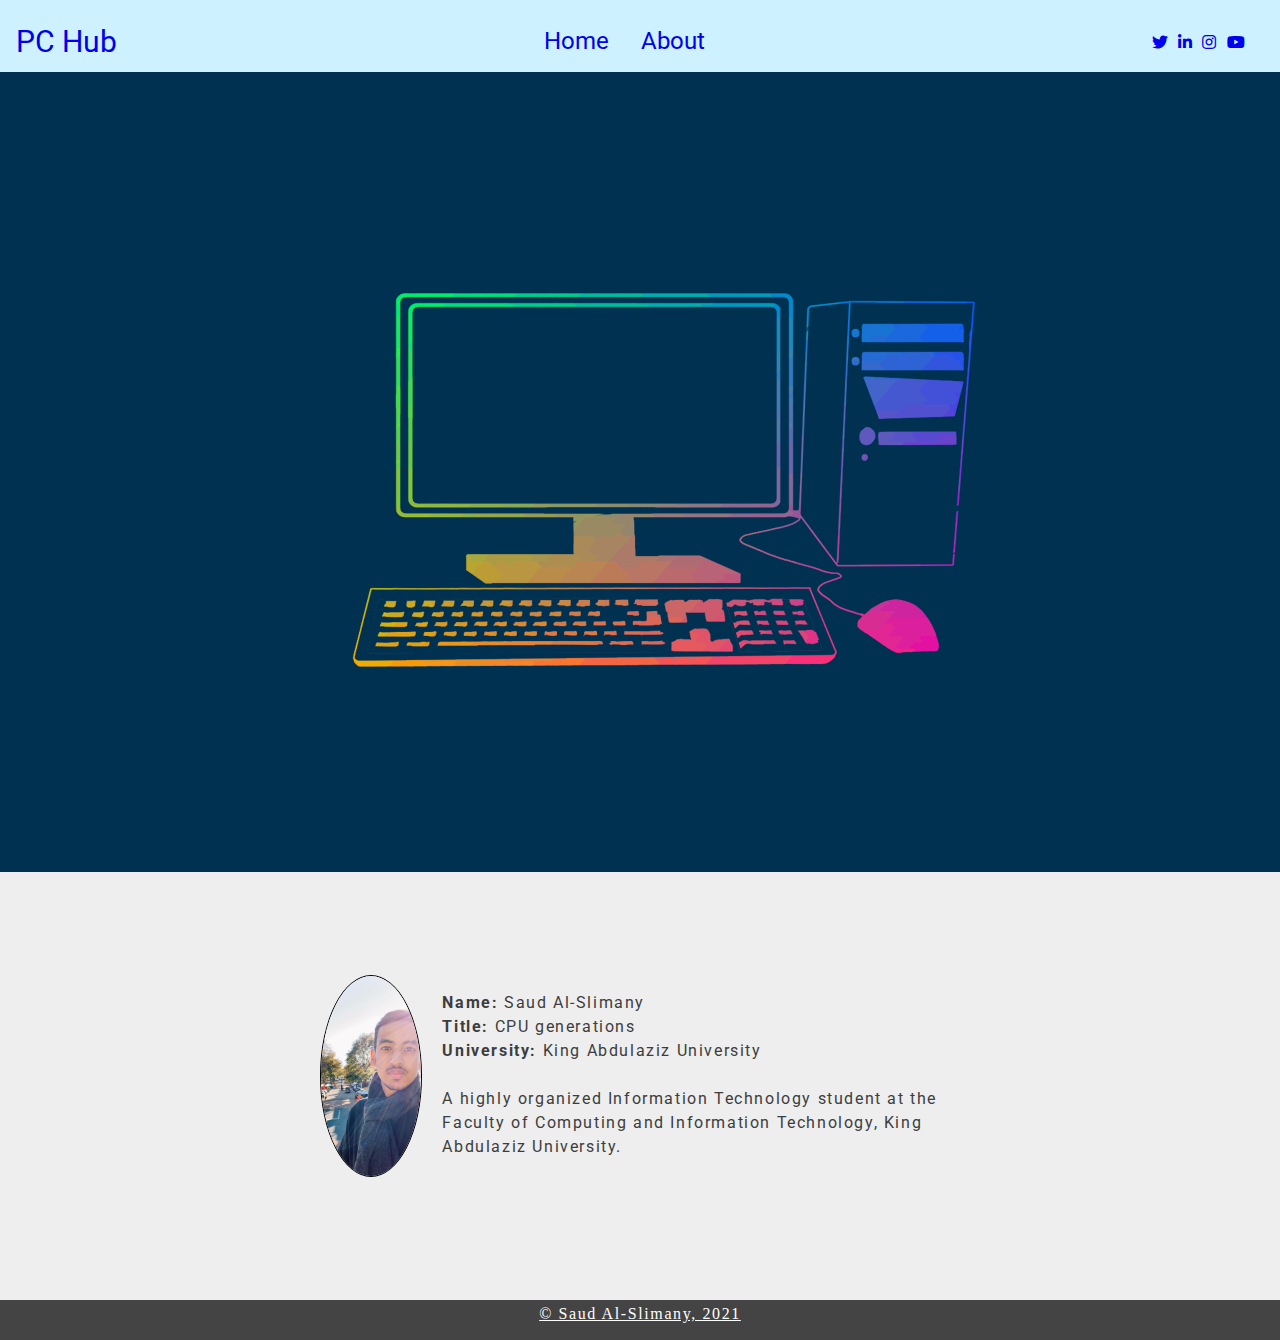
==== About.html @ 489ae0ca "about page added" ====
<!DOCTYPE html>
<html lang="en">

<head>
  <meta charset="UTF-8">
  <meta http-equiv="X-UA-Compatible" content="IE=edge">
  <meta name="viewport" content="width=device-width, initial-scale=1.0">

  <!-- Linking to other sheets -->
  <link rel="stylesheet" href="./css/about.css">

  <!-- Font Awesome Icons -->
  <link rel="stylesheet" href="./css/all.css">

  <title>PC hub blog</title>
</head>

<body>

  <!-------- Navigation bar -------->

  <nav>
    <div class="top-nav top-nav-flex">
      <div class="blog-name">
        <a href="#">PC Hub</a>
      </div>
      <div>
        <ul class="nav-items">
          <li class="nav-link link-1"><a href="./index.html">Home</a></li>
          <li class="nav-link link-3"><a href="#">About</a></li>
        </ul>
      </div>
      <div href="#" class="social-icons">
        <a href="https://twitter.com/SaudC21" target="_blank"><i class="fab fa-twitter"></i></a>
        <a href="https://www.linkedin.com/in/saudalslimany/" target="_blank"><i class="fab fa-linkedin-in"
            target="_blank"></i></a>
        <a href="https://www.instagram.com/saud_21c/" target="_blank"><i class="fab fa-instagram"></i></a>
        <a href="https://www.youtube.com/" target="_blank"><i class="fab fa-youtube"></i></a>
      </div>
    </div>
  </nav>

  <!-------- Header section -------->

  <header>
    <section class="head-conatiner">

    </section>
  </header>

  <!-------- Main section ---------->

  <section class="main-content">
    <div class="content">
      <div class="author">
        <img class="author-img" src="./images/me1.jpeg" alt="author personal image">

      </div>
      <p class="author-info">
        <strong>Name:</strong> Saud Al-Slimany <br>
        <strong>Title:</strong> CPU generations <br>
        <strong>University:</strong> King Abdulaziz University <br><br>
        A highly organized Information Technology student at the Faculty of
        Computing and Information
        Technology, King Abdulaziz University.
      </p>
    </div>
  </section>

  <!-------- Footer -------->

  <footer>
    <div class="copyright">
      <p>© Saud Al-Slimany, 2021</p>
    </div>
  </footer>

</body>

</html>
---- css/about.css ----
@import url('https://fonts.googleapis.com/css2?family=Roboto&display=swap');
@import url('https://fonts.googleapis.com/css2?family=Share+Tech&display=swap');
@import url('https://fonts.googleapis.com/css2?family=Share+Tech&family=Ubuntu:wght@500&display=swap');
html, body {
   margin: 0;
   box-sizing: border-box;
   overflow-x: hidden;
   background-color: #eee;
}

h1 {
   padding-top: 30px;
   padding-bottom: 15px;
   font-family: 'Roboto', sans-serif;
   font-size: 40px;
   font-style: italic;
   font-weight: 800;
}

h2 {
   padding-bottom: 15px;
   font-family: 'Roboto', sans-serif;
   font-size: 32px;
}

a {
   text-decoration: none;
}

li {
   list-style-type: none;
}

/* ------------- Navigation bar ------------- */

nav {
   background-color: rgb(205, 241, 255);
   padding: 0rem;
   height: 0;
   min-height: 8vh;
   overflow: hidden;
   position: relative;
}

.nav-link:hover {
   background-color: rgba(0, 132, 255, 0.8);
   cursor: pointer;
}

.link-1:hover a, .link-2:hover a, .link-3:hover a {
   color: #fff;
}

/* --- Navigation bar blog name --- */

.blog-name {
   font-size: 1.9rem;
   padding: 1.5rem 1rem;
   display: block;
   font-family: 'Roboto', sans-serif;
}

/* --- Navigation bar middle list --- */

.top-nav-flex {
   display: flex;
   flex-direction: row;
   flex-wrap: wrap;
   border: solid rgb(217, 255, 0) 0px;
}

.top-nav {
   justify-content: space-between;
}

.nav-items {
   display: flex;
   margin: 0;
   height: 6rem;
   padding: 0em 10px;
   position: relative;
   border: solid rgb(255, 0, 0) 0px;
}

.nav-link {
   padding: 1.7rem 1rem;
   font-size: 1.5rem;
   font-family: 'Roboto', sans-serif;
   position: relative;
   border: solid rgb(14, 226, 138) 0px;
}

/* --- Navigation bar icons --- */

.social-icons {
   padding: 2.1rem 2rem;
}

.social-icons i {
   padding: 0rem 0.2rem;
   size: 1rem;
}

.social-icons i:hover {
   color: #a1c4cf;
}

/* ------------- Header Section ------------- */

.head-conatiner {
   height: 800px;
   background-image: url("../images/header.png");
   background-position: center;
   background-repeat: no-repeat;
   background-size: cover;
}

/* ------------- Main Section ------------- */

.main-content {
   display: grid;
   grid-template-columns: 1fr 2fr 1fr;
   grid-template-rows: 1fr 2fr 1fr;
   height: auto;
}

.content {
   grid-area: 2 / 2 / 3 / 3;
   display: flex;
   justify-content: center;
}

.author-img {
   height: 200px;
   border-radius: 100%;
   align-self: center;
   border: solid black 1px;
}

.author-info {
   padding-left: 20px;
   font-size: 1rem;
   letter-spacing: 0.1rem;
   line-height: 1.5;
   color: #3d3d3d;
   font-family: "Roboto";
}

/* ------------ Footer ------------ */

footer {
   position: relative;
   left: 0;
   bottom: 0;
   width: 100%;
   height: 40px;
   background-color: rgb(68, 68, 68);
   color: white;
   text-align: center;
}

.copyright {
   padding: 20px auto;
   text-decoration: underline;
}

.copyright>p {
   letter-spacing: 0.1rem;
   line-height: 1.7;
}

/* ------ Viewpot less than or equal to 800 (Tablet view and Phone view)------ */

@media (max-width: 800px) {
   .content {
      flex-direction: column;
   }
}
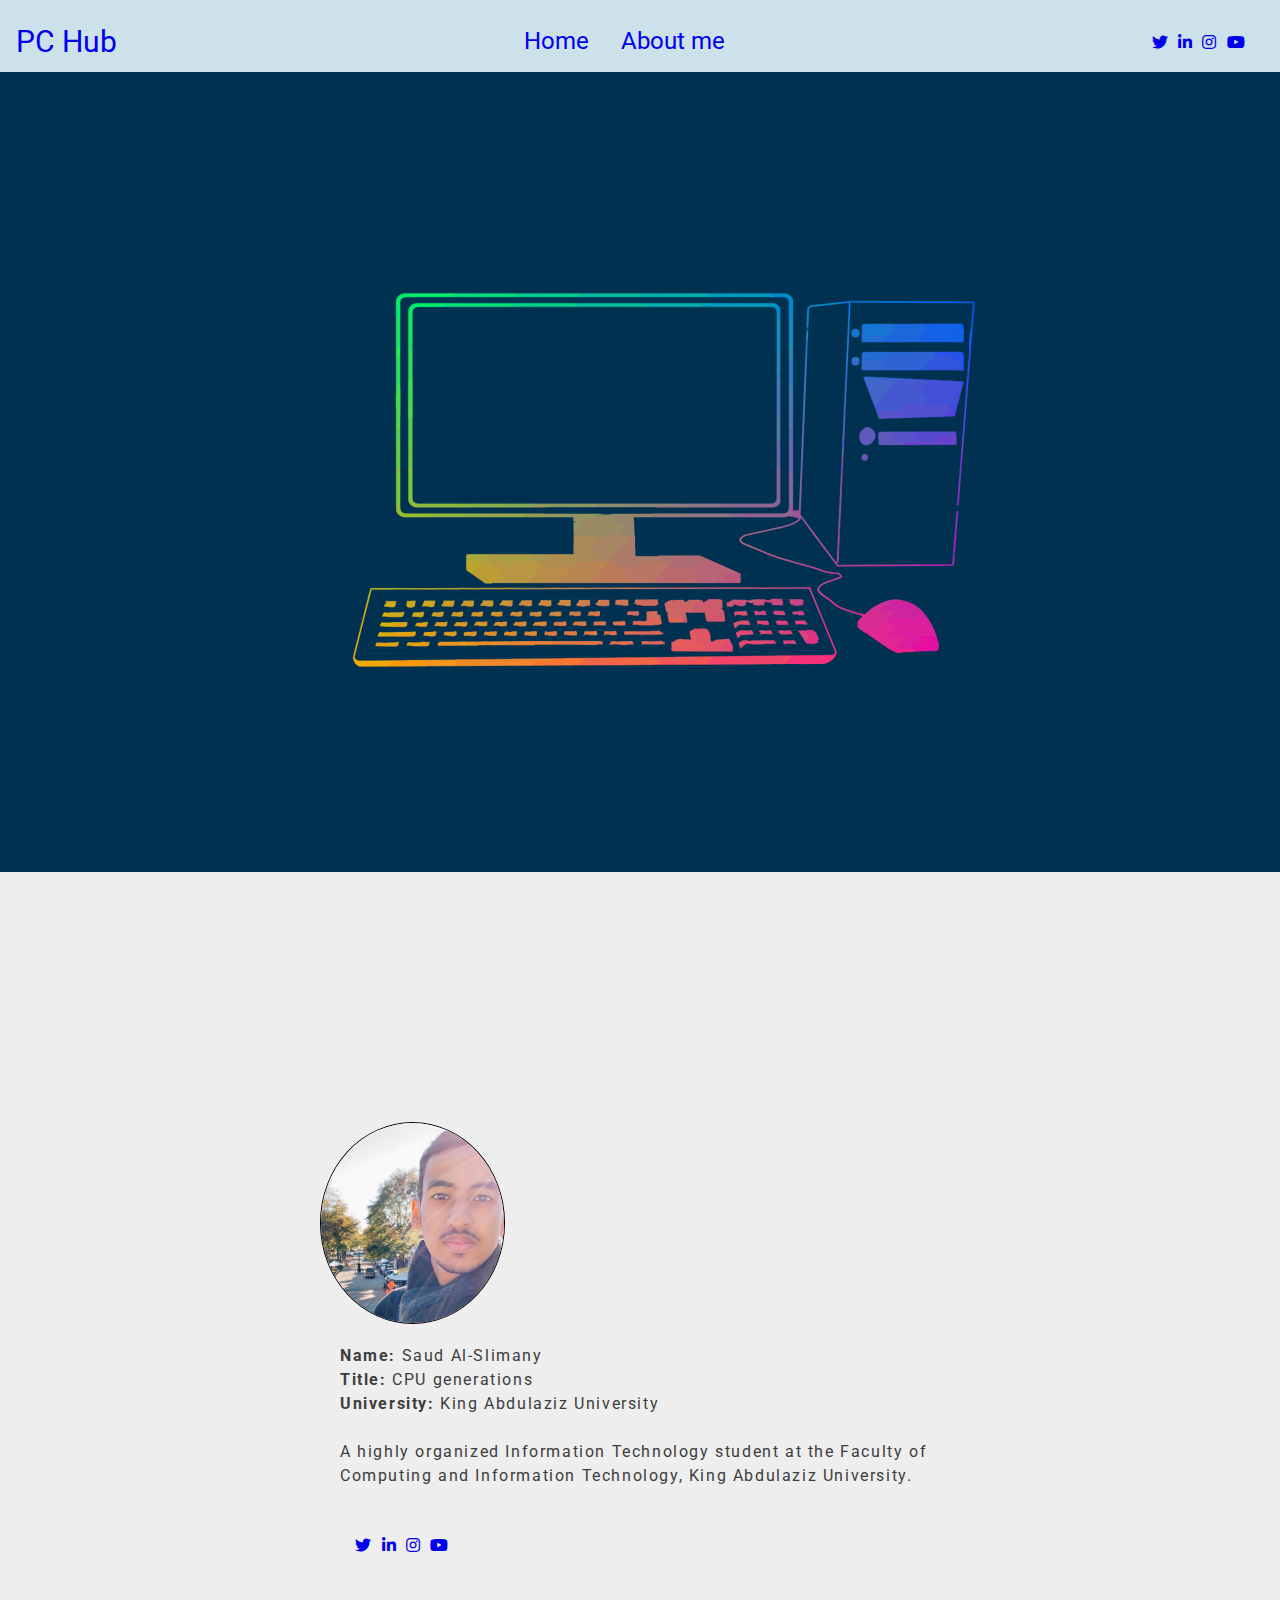
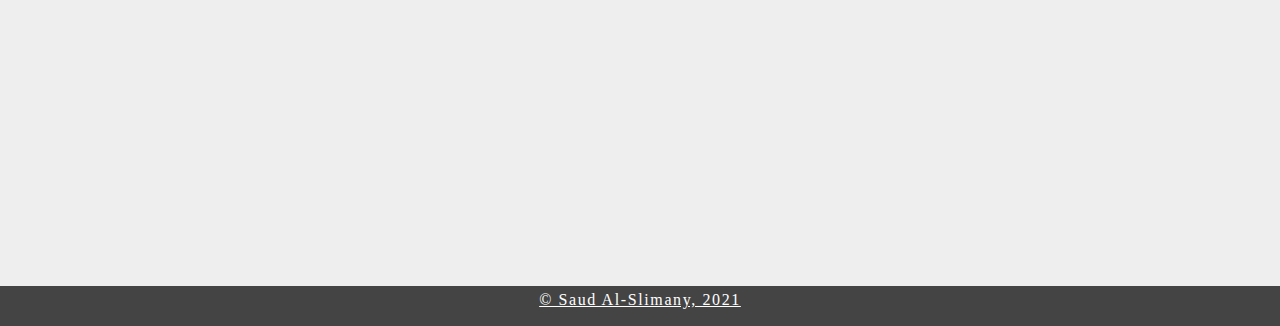
==== commit b62645d3: "Updated the URLs & Added import" ====
--- a/About.html
+++ b/About.html
@@ -7,10 +7,10 @@
   <meta name="viewport" content="width=device-width, initial-scale=1.0">
 
   <!-- Linking to other sheets -->
-  <link rel="stylesheet" href="./css/about.css">
+  <link rel="stylesheet" href="./assets/css/about.css">
 
   <!-- Font Awesome Icons -->
-  <link rel="stylesheet" href="./css/all.css">
+  <link rel="stylesheet" href="./assets/css/all.css">
 
   <title>PC hub blog</title>
 </head>
@@ -27,7 +27,7 @@
       <div>
         <ul class="nav-items">
           <li class="nav-link link-1"><a href="./index.html">Home</a></li>
-          <li class="nav-link link-3"><a href="#">About</a></li>
+          <li class="nav-link link-3"><a href="./About.html">About me</a></li>
         </ul>
       </div>
       <div href="#" class="social-icons">
@@ -43,9 +43,7 @@
   <!-------- Header section -------->
 
   <header>
-    <section class="head-conatiner">
-
-    </section>
+    <section class="head-conatiner"></section>
   </header>
 
   <!-------- Main section ---------->
@@ -53,8 +51,7 @@
   <section class="main-content">
     <div class="content">
       <div class="author">
-        <img class="author-img" src="./images/me1.jpeg" alt="author personal image">
-
+        <img class="author-img" src="./assets/images/me1.jpeg" alt="author personal image">
       </div>
       <p class="author-info">
         <strong>Name:</strong> Saud Al-Slimany <br>
@@ -63,6 +60,13 @@
         A highly organized Information Technology student at the Faculty of
         Computing and Information
         Technology, King Abdulaziz University.
+      <div href="#" class="social-icons">
+        <a href="https://twitter.com/SaudC21" target="_blank"><i class="fab fa-twitter"></i></a>
+        <a href="https://www.linkedin.com/in/saudalslimany/" target="_blank"><i class="fab fa-linkedin-in"
+            target="_blank"></i></a>
+        <a href="https://www.instagram.com/saud_21c/" target="_blank"><i class="fab fa-instagram"></i></a>
+        <a href="https://www.youtube.com/" target="_blank"><i class="fab fa-youtube"></i></a>
+      </div>
       </p>
     </div>
   </section>
--- a/assets/css/about.css
+++ b/assets/css/about.css
@@ -0,0 +1,59 @@
+@import url(./navigation.css);
+@import url('https://fonts.googleapis.com/css2?family=Roboto&display=swap');
+@import url('https://fonts.googleapis.com/css2?family=Share+Tech&display=swap');
+@import url('https://fonts.googleapis.com/css2?family=Share+Tech&family=Ubuntu:wght@500&display=swap');
+
+/* ------------- Main Section ------------- */
+
+.main-content {
+   display: grid;
+   grid-template-columns: 1fr 2fr 1fr;
+   grid-template-rows: 1fr 2fr 1fr;
+   height: auto;
+}
+
+.content {
+   grid-area: 2 / 2 / 3 / 3;
+   display: flex;
+   flex-direction: column;
+   justify-content: center;
+}
+
+.author-img {
+   height: 200px;
+   border-radius: 100%;
+   align-self: center;
+   border: solid black 1px;
+}
+
+.author-info {
+   padding-left: 20px;
+   font-size: 1rem;
+   letter-spacing: 0.1rem;
+   line-height: 1.5;
+   color: #3d3d3d;
+   font-family: "Roboto";
+}
+
+/* ------------ Footer ------------ */
+
+footer {
+   position: relative;
+   left: 0;
+   bottom: 0;
+   width: 100%;
+   height: 40px;
+   background-color: rgb(68, 68, 68);
+   color: white;
+   text-align: center;
+}
+
+.copyright {
+   padding: 20px auto;
+   text-decoration: underline;
+}
+
+.copyright>p {
+   letter-spacing: 0.1rem;
+   line-height: 1.7;
+}